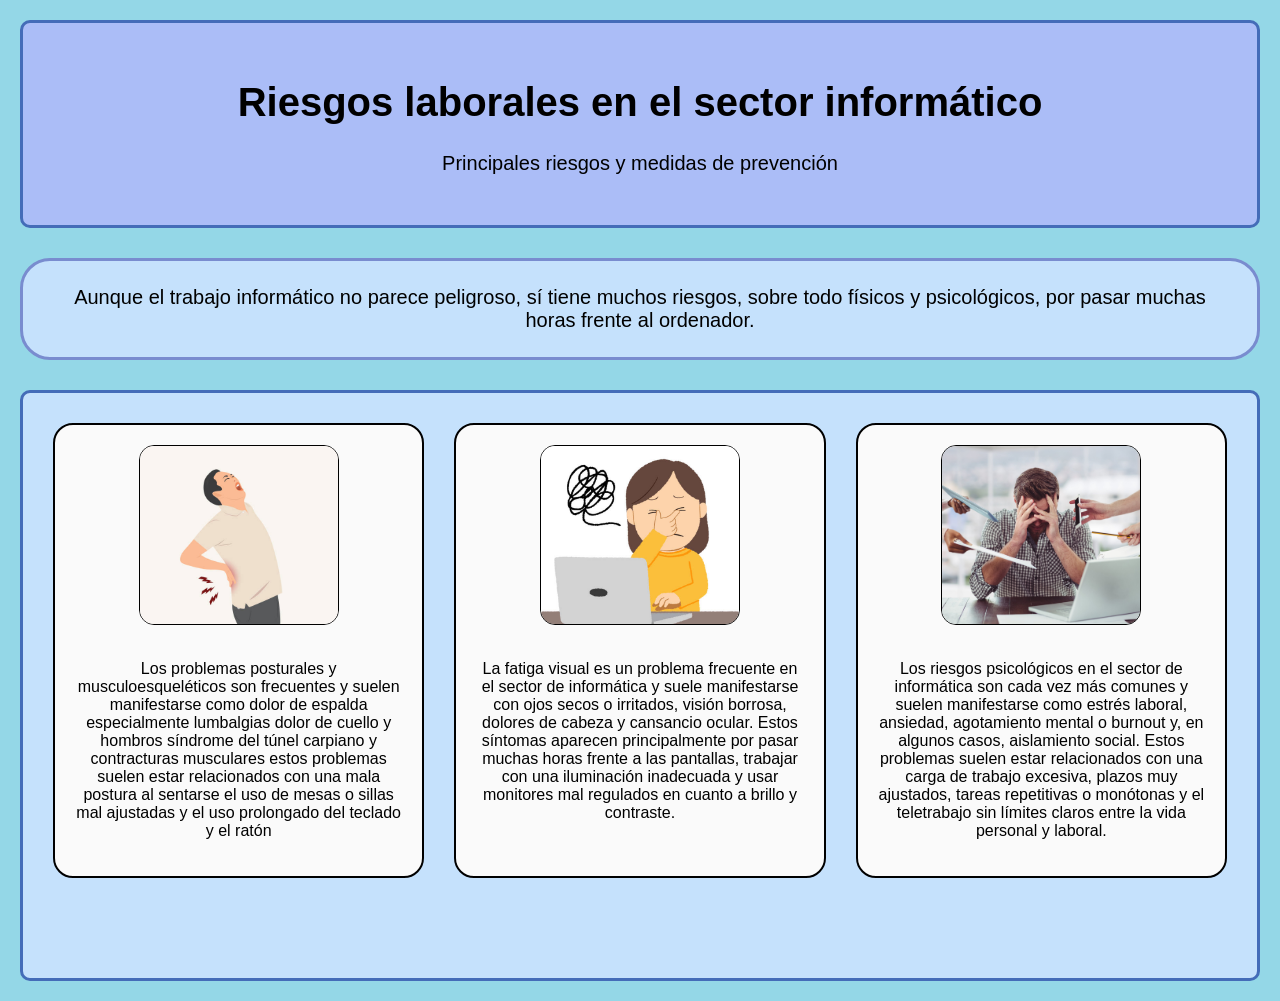
==== index.html @ 037649f1 "Add files via upload" ====
<!DOCTYPE html>
<html lang="en">
<head>
    <meta charset="UTF-8">
    <meta name="viewport" content="width=device-width, initial-scale=1.0">
    <title>Riesgos Laborales</title>
    <link rel="stylesheet" href="style.css">
</head>
<body>
    <header class="header">
        <h1>Riesgos laborales en el sector informático</h1>
        <p>Principales riesgos y medidas de prevención</p>
    </header>
     <div class="info">
    Aunque el trabajo informático no parece peligroso, sí tiene muchos riesgos, sobre todo físicos y psicológicos, por pasar muchas horas frente al ordenador. 
  </div>

  <section class="cards-section">
    <div class="card"
         data-img="espaldamal.jpg"
         data-img-hover="espaldabien.jpg"
         data-text="Los problemas posturales y musculoesqueléticos son frecuentes y suelen manifestarse como dolor de espalda especialmente lumbalgias dolor de cuello y hombros síndrome del túnel carpiano y contracturas musculares estos problemas suelen estar relacionados con una mala postura al sentarse el uso de mesas o sillas mal ajustadas y el uso prolongado del teclado y el ratón"
         data-text-hover="La prevención de los problemas posturales y musculoesqueléticos se basa en mantener una postura correcta al sentarse, utilizar mesas y sillas bien ajustadas y adaptar el puesto de trabajo a la persona. El uso de una silla con apoyo lumbar, la pantalla a la altura de los ojos y el teclado y el ratón en una posición cómoda ayudan a reducir la tensión en la espalda, el cuello y las muñecas, evitando así dolores y contracturas musculares.">
      <img src="espaldamal.jpg">
      <p>Los problemas posturales y musculoesqueléticos son frecuentes y suelen manifestarse como dolor de espalda especialmente lumbalgias dolor de cuello y hombros síndrome del túnel carpiano y contracturas musculares estos problemas suelen estar relacionados con una mala postura al sentarse el uso de mesas o sillas mal ajustadas y el uso prolongado del teclado y el ratón</p>
    </div>

    <div class="card"
         data-img="visualmal.jpg"
         data-img-hover="visualbien.png"
         data-text="La fatiga visual es un problema frecuente en el sector de informática y suele manifestarse con ojos secos o irritados, visión borrosa, dolores de cabeza y cansancio ocular. Estos síntomas aparecen principalmente por pasar muchas horas frente a las pantallas, trabajar con una iluminación inadecuada y usar monitores mal regulados en cuanto a brillo y contraste."
         data-text-hover="La prevención de la fatiga visual consiste en aplicar hábitos que reduzcan el esfuerzo de los ojos, como seguir la regla 20-20-20, ajustando correctamente el brillo y el contraste de la pantalla y utilizando una iluminación adecuada que evite reflejos. Además, parpadear con frecuencia ayuda a mantener los ojos hidratados y a disminuir el cansancio ocular.">
      <img src="visualmal.jpg">
      <p>La fatiga visual es un problema frecuente en el sector de informática y suele manifestarse con ojos secos o irritados, visión borrosa, dolores de cabeza y cansancio ocular. Estos síntomas aparecen principalmente por pasar muchas horas frente a las pantallas, trabajar con una iluminación inadecuada y usar monitores mal regulados en cuanto a brillo y contraste.</p>
    </div>

    <div class="card"
         data-img="psymal.jpg"
         data-img-hover="psybien.jpg"
         data-text="Los riesgos psicológicos en el sector de informática son cada vez más comunes y suelen manifestarse como estrés laboral, ansiedad, agotamiento mental o burnout y, en algunos casos, aislamiento social. Estos problemas suelen estar relacionados con una carga de trabajo excesiva, plazos muy ajustados, tareas repetitivas o monótonas y el teletrabajo sin límites claros entre la vida personal y laboral."
         data-text-hover="La prevención de los riesgos psicológicos pasa por una buena organización del trabajo, evitando jornadas excesivas y estableciendo horarios definidos. También es importante mantener una comunicación constante con el equipo, repartir adecuadamente las tareas y aprender a desconectar del trabajo. Separar el tiempo laboral de la vida personal, especialmente en el teletrabajo, y reservar momentos de descanso contribuye a cuidar la salud mental y a prevenir el agotamiento a largo plazo.">
      <img src="psymal.jpg" >
      <p>Los riesgos psicológicos en el sector de informática son cada vez más comunes y suelen manifestarse como estrés laboral, ansiedad, agotamiento mental o burnout y, en algunos casos, aislamiento social. Estos problemas suelen estar relacionados con una carga de trabajo excesiva, plazos muy ajustados, tareas repetitivas o monótonas y el teletrabajo sin límites claros entre la vida personal y laboral.</p>
    </div>
  </section>
<script>
    document.querySelectorAll('.card').forEach(card => {
      const img = card.querySelector('img');
      const text = card.querySelector('p');

      const originalImg = card.dataset.img;
      const hoverImg = card.dataset.imgHover;
      const originalText = card.dataset.text;
      const hoverText = card.dataset.textHover;

      card.addEventListener('mouseenter', () => {
        img.src = hoverImg;
        text.textContent = hoverText;
      });

      card.addEventListener('mouseleave', () => {
        img.src = originalImg;
        text.textContent = originalText;
      });
    });
  </script>
</body>
</html>
---- style.css ----
* {
      box-sizing: border-box;
      font-family: Arial, sans-serif;
    }

body {
      margin: 0;
      padding: 20px;
      background: #94d7e7;
    }

    /* Encabezado */
header {
      border: 3px solid #446cb8;
      border-radius: 10px;
      padding: 30px;
      text-align: center;
      font-size: 20px;
      margin-bottom: 30px;
      background: rgb(171, 189, 247);
    }

    /* Caja de información */
.info {
      border: 3px solid #798ccf;
      border-radius: 30px;
      padding: 25px;
      text-align: center;
      font-size: 20px;
      margin-bottom: 30px;
      background: rgb(197, 225, 252);
    }

    /* Sección principal */
.cards-section {
      border: 3px solid #446cb8;
      border-radius: 10px;
      padding: 30px;
      padding-bottom: 100px;
      display: flex;
      gap: 30px;
      justify-content: center;
      background: rgb(197, 225, 252);
    }

    /* Tarjetas */
.card {
      width: 400px;
      border: 2px solid #000;
      border-radius: 20px;
      padding: 20px;
      text-align: center;
      cursor: pointer;
      transition: transform 0.3s;
      background: #fafafa;
    }

.card:hover {
      transform: scale(1.05);
    }

.card img {
      width: 200px;
      height: 180px;
      object-fit: cover;
      border-radius: 15px;
      margin-bottom: 15px;
      border: 1px solid #000;
    }

.card p {
  font-size: 16px;
  word-wrap: break-word;
  overflow-wrap: break-word;
  white-space: normal;
}
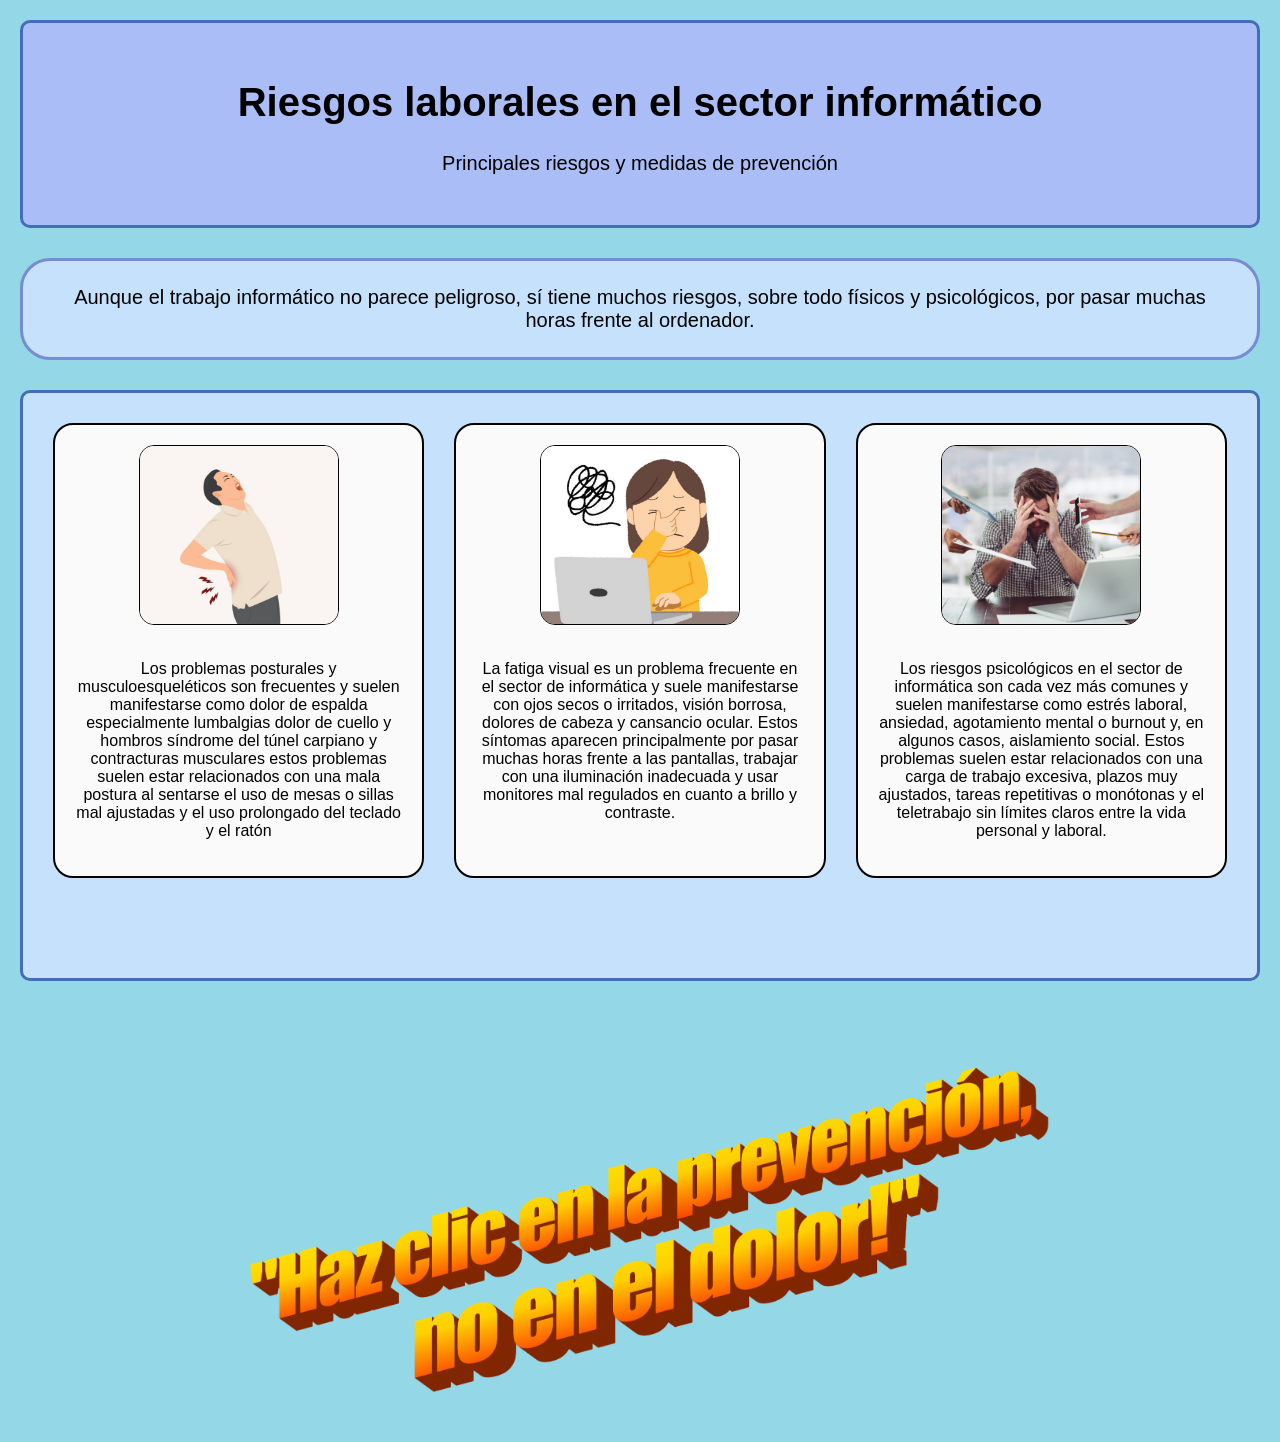
==== commit 906f53a5: "Add files via upload" ====
--- a/index.html
+++ b/index.html
@@ -43,6 +43,11 @@
       <p>Los riesgos psicológicos en el sector de informática son cada vez más comunes y suelen manifestarse como estrés laboral, ansiedad, agotamiento mental o burnout y, en algunos casos, aislamiento social. Estos problemas suelen estar relacionados con una carga de trabajo excesiva, plazos muy ajustados, tareas repetitivas o monótonas y el teletrabajo sin límites claros entre la vida personal y laboral.</p>
     </div>
   </section>
+  <div class="bottom-wrapper">
+  <a href="video.html" class="img-link bottom-link">
+    <img src="click.png" alt="Clickable image">
+  </a>
+</div>
 <script>
     document.querySelectorAll('.card').forEach(card => {
       const img = card.querySelector('img');
--- a/style.css
+++ b/style.css
@@ -73,4 +73,47 @@
   word-wrap: break-word;
   overflow-wrap: break-word;
   white-space: normal;
+}
+.img-link {
+      display: inline-block;
+      transition: transform 0.25s ease, box-shadow 0.25s ease;
+    }
+
+.img-link img {
+      width: 300px; /* change size if you want */
+      height: auto;
+      display: block;
+      border-radius: 12px; /* optional, looks nice */
+}
+
+.img-link:hover {
+      transform: scale(1.08);
+      box-shadow: 0 10px 25px rgba(0, 0, 0, 0.25);
+}
+.bottom-link {
+  display: block;
+  margin: 40px auto 0;
+  width: 100%;          /* ocupa todo el espacio disponible */
+  max-width: 900px;     /* mismo límite que la imagen */
+  text-align: center;
+}
+
+.bottom-link img {
+  width: 100%;
+  max-width: 900px; /* límite para pantallas grandes */
+}
+.bottom-wrapper {
+  width: 100%;
+  overflow: hidden; /* 🔥 clave */
+}
+.img-link img {
+  display: block;
+}
+video {
+  height: 100vh;
+  width: auto;
+  max-width: 100vw;
+  object-fit: contain;
+  margin: 0 auto;
+  display: block;
 }
